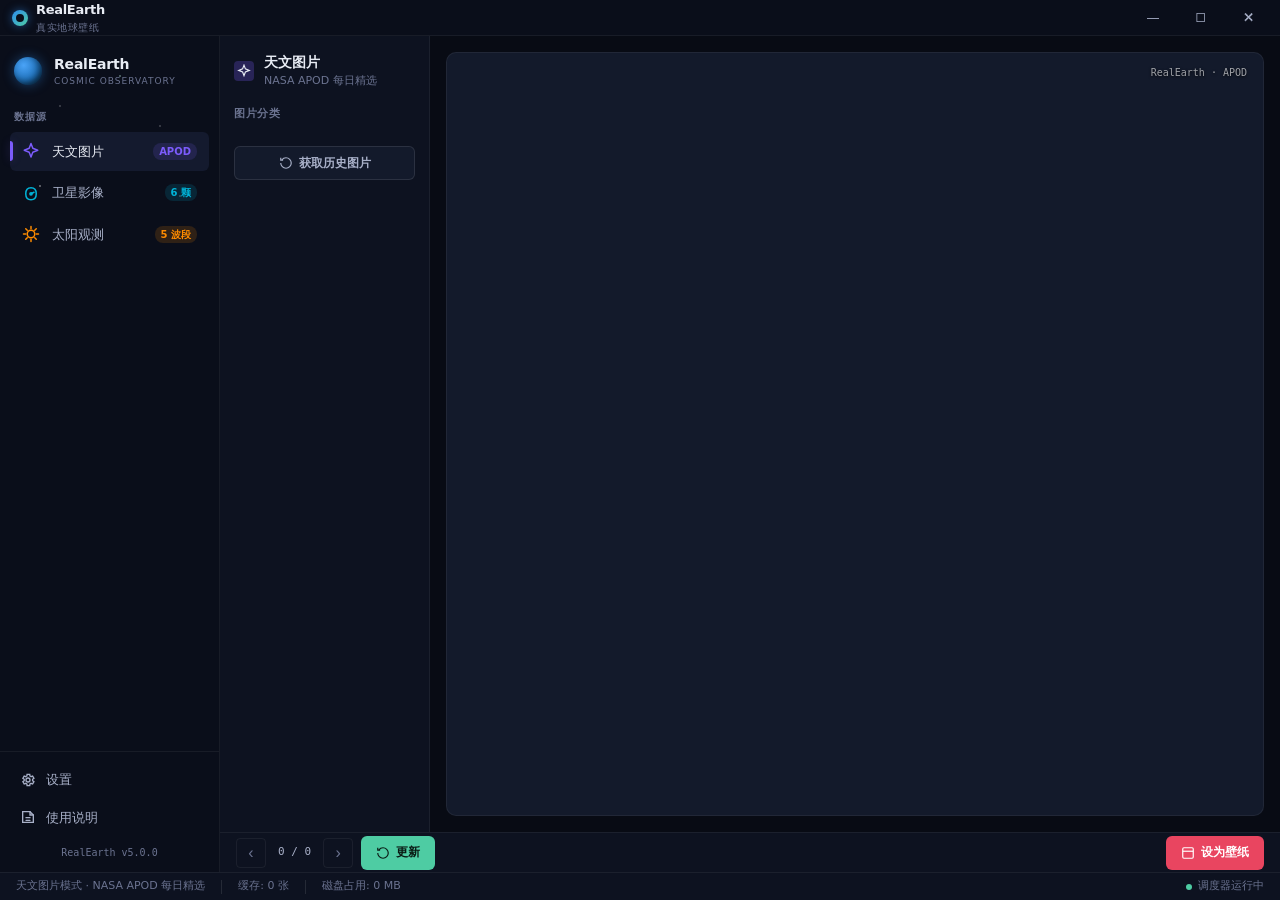
==== web/index.html @ 35a31f46 "feat: 界面层迁移到 pywebview + HTML/CSS, 实现 Cosmic Observatory 设计系统 v5.0 - backend.py: 业务逻辑与 UI 完全解耦, 所有方法" ====
<!DOCTYPE html>
<html lang="zh-CN">
<head>
  <meta charset="UTF-8" />
  <meta name="viewport" content="width=device-width, initial-scale=1.0" />
  <title>RealEarth · 真实地球壁纸</title>
  <link rel="stylesheet" href="styles.css" />
</head>
<body>
  <div class="window">
    <!-- ===================== 标题栏 ===================== -->
    <div class="titlebar" id="titlebar">
      <div class="brand">
        <div class="brand-icon"></div>
        <div class="brand-text">
          <div class="brand-name">RealEarth</div>
          <div class="brand-sub">真实地球壁纸</div>
        </div>
      </div>
      <div class="title-controls">
        <button class="win-btn" id="btn-min" title="最小化">&#8212;</button>
        <button class="win-btn" id="btn-max" title="最大化">&#9744;</button>
        <button class="win-btn win-close" id="btn-close" title="关闭">&#10005;</button>
      </div>
    </div>

    <!-- ===================== 主区域 ===================== -->
    <div class="main">
      <!-- 侧边栏 -->
      <aside class="sidebar">
        <div class="sidebar-stars"></div>
        <div class="sidebar-brand">
          <div class="sb-icon"></div>
          <div class="sb-text">
            <div class="sb-name">RealEarth</div>
            <div class="sb-sub">COSMIC OBSERVATORY</div>
          </div>
        </div>

        <div class="nav-section-title">数据源</div>
        <nav class="nav-list">
          <div class="nav-item active" data-source="apod" style="--nav-accent:#7C5CFC;--nav-glow:rgba(124,92,252,.25);--nav-accent-bg:rgba(124,92,252,.15)">
            <span class="nav-icon">
              <svg viewBox="0 0 24 24" fill="none" stroke="currentColor" stroke-width="2" stroke-linecap="round" stroke-linejoin="round"><path d="M12 2l2.4 6.4L21 11l-6.6 2.6L12 20l-2.4-6.4L3 11l6.6-2.6z"/></svg>
            </span>
            <span class="nav-label">天文图片</span>
            <span class="nav-badge">APOD</span>
          </div>
          <div class="nav-item" data-source="satellite" style="--nav-accent:#00B4D8;--nav-glow:rgba(0,180,216,.25);--nav-accent-bg:rgba(0,180,216,.15)">
            <span class="nav-icon">
              <svg viewBox="0 0 24 24" fill="none" stroke="currentColor" stroke-width="2" stroke-linecap="round" stroke-linejoin="round"><path d="M5 13c0 5 3 8 7 8s7-3 7-8-3-8-7-8-7 3-7 8z"/><path d="M12 13l4-2"/><circle cx="12" cy="13" r="1.5"/></svg>
            </span>
            <span class="nav-label">卫星影像</span>
            <span class="nav-badge">6 颗</span>
          </div>
          <div class="nav-item" data-source="sdo" style="--nav-accent:#FF8C00;--nav-glow:rgba(255,140,0,.25);--nav-accent-bg:rgba(255,140,0,.15)">
            <span class="nav-icon">
              <svg viewBox="0 0 24 24" fill="none" stroke="currentColor" stroke-width="2" stroke-linecap="round" stroke-linejoin="round"><circle cx="12" cy="12" r="5"/><path d="M12 2v3M12 19v3M2 12h3M19 12h3M5 5l2 2M17 17l2 2M19 5l-2 2M7 17l-2 2"/></svg>
            </span>
            <span class="nav-label">太阳观测</span>
            <span class="nav-badge">5 波段</span>
          </div>
        </nav>

        <div class="sidebar-bottom">
          <div class="side-btn" id="btn-settings">
            <svg viewBox="0 0 24 24" fill="none" stroke="currentColor" stroke-width="2" stroke-linecap="round"><circle cx="12" cy="12" r="3"/><path d="M19 12a7 7 0 00-.1-1l2-1.5-2-3.5-2.3 1a7 7 0 00-1.7-1l-.3-2.5h-4l-.3 2.5a7 7 0 00-1.7 1l-2.3-1-2 3.5 2 1.5a7 7 0 000 2l-2 1.5 2 3.5 2.3-1a7 7 0 001.7 1l.3 2.5h4l.3-2.5a7 7 0 001.7-1l2.3 1 2-3.5-2-1.5a7 7 0 00.1-1z"/></svg>
            <span>设置</span>
          </div>
          <div class="side-btn" id="btn-help">
            <svg viewBox="0 0 24 24" fill="none" stroke="currentColor" stroke-width="2" stroke-linecap="round"><path d="M4 4h11l5 5v11a0 0 0 010 0H4z"/><path d="M15 4v5h5"/><path d="M9 13h6M9 17h6"/></svg>
            <span>使用说明</span>
          </div>
          <div class="side-version">RealEarth v5.0.0</div>
        </div>
      </aside>

      <!-- 内容区 -->
      <main class="content">

        <!-- ========== APOD 面板 ========== -->
        <section class="panel active" data-source="apod">
          <div class="panel-main">
            <div class="control-panel">
              <div class="panel-header">
                <div class="ph-icon" style="background:var(--apod-glow)">
                  <svg viewBox="0 0 24 24" fill="none" stroke="currentColor" stroke-width="2"><path d="M12 2l2.4 6.4L21 11l-6.6 2.6L12 20l-2.4-6.4L3 11l6.6-2.6z"/></svg>
                </div>
                <div class="ph-text">
                  <div class="ph-title">天文图片</div>
                  <div class="ph-sub">NASA APOD 每日精选</div>
                </div>
              </div>

              <div class="control-group">
                <div class="cg-label">图片分类</div>
                <div class="cat-list" id="apod-cat-list"></div>
              </div>

              <button class="btn btn-secondary full" id="btn-fetch-history">
                <svg viewBox="0 0 24 24" fill="none" stroke="currentColor" stroke-width="2"><path d="M3 12a9 9 0 109-9 9 9 0 00-7 3.5"/><path d="M3 3v4h4"/></svg>
                获取历史图片
              </button>
            </div>

            <div class="preview-area">
              <div class="preview-container">
                <div class="preview-placeholder preview-apod" id="apod-placeholder"></div>
                <img class="preview-img" id="apod-img" alt="" />
                <div class="preview-overlay">
                  <div class="po-left">
                    <div class="po-title" id="apod-title"></div>
                    <div class="po-meta" id="apod-meta"></div>
                  </div>
                  <div class="po-res" id="apod-res"></div>
                </div>
                <div class="preview-watermark">RealEarth · APOD</div>
                <div class="preview-loading" id="apod-loading">
                  <div class="spinner"></div>
                  <div class="loading-text">加载中…</div>
                </div>
              </div>
            </div>
          </div>

          <div class="action-bar">
            <div class="pagination">
              <button class="page-btn" id="apod-prev">&#8249;</button>
              <span class="page-info" id="apod-page">0 / 0</span>
              <button class="page-btn" id="apod-next">&#8250;</button>
            </div>
            <button class="btn btn-success" id="apod-update">
              <svg viewBox="0 0 24 24" fill="none" stroke="currentColor" stroke-width="2"><path d="M3 12a9 9 0 109-9 9 9 0 00-7 3.5"/><path d="M3 3v4h4"/></svg>
              更新
            </button>
            <button class="btn btn-primary push-right" id="apod-set">
              <svg viewBox="0 0 24 24" fill="none" stroke="currentColor" stroke-width="2"><rect x="3" y="3" width="18" height="18" rx="2"/><path d="M3 9h18"/></svg>
              设为壁纸
            </button>
          </div>
        </section>

        <!-- ========== 卫星面板 ========== -->
        <section class="panel" data-source="satellite">
          <div class="panel-main">
            <div class="control-panel">
              <div class="panel-header">
                <div class="ph-icon" style="background:var(--sat-glow)">
                  <svg viewBox="0 0 24 24" fill="none" stroke="currentColor" stroke-width="2"><path d="M5 13c0 5 3 8 7 8s7-3 7-8-3-8-7-8-7 3-7 8z"/><path d="M12 13l4-2"/><circle cx="12" cy="13" r="1.5"/></svg>
                </div>
                <div class="ph-text">
                  <div class="ph-title">卫星影像</div>
                  <div class="ph-sub">地球静止卫星实时图</div>
                </div>
              </div>

              <div class="control-group">
                <div class="cg-label">选择卫星</div>
                <div class="dropdown" id="sat-dropdown">
                  <div class="dropdown-trigger" id="sat-trigger">
                    <span id="sat-trigger-label">Himawari-8</span>
                    <svg class="dd-arrow" viewBox="0 0 24 24" fill="none" stroke="currentColor" stroke-width="2"><path d="M6 9l6 6 6-6"/></svg>
                  </div>
                  <div class="dropdown-menu" id="sat-menu"></div>
                </div>
              </div>

              <div class="control-group">
                <div class="cg-label">颜色模式</div>
                <div class="segmented" id="sat-color-seg">
                  <div class="seg-item active" data-val="natural_color">自然色</div>
                  <div class="seg-item" data-val="enhanced_color">地球色</div>
                </div>
              </div>

              <div class="control-group">
                <div class="cg-label">分辨率</div>
                <div class="segmented" id="sat-size-seg">
                  <div class="seg-item" data-val="540">标准</div>
                  <div class="seg-item active" data-val="1080">高清</div>
                  <div class="seg-item" data-val="2200">超清</div>
                </div>
              </div>

              <div class="info-card" id="sat-info-card">
                <div class="info-row"><span>卫星</span><span id="sat-info-name">—</span></div>
                <div class="info-row"><span>机构</span><span id="sat-info-agency">—</span></div>
                <div class="info-row"><span>覆盖区域</span><span id="sat-info-region">—</span></div>
                <div class="info-row"><span>更新频率</span><span>约每 10 分钟</span></div>
                <div class="info-row"><span>颜色模式</span><span id="sat-info-color">自然色</span></div>
              </div>
            </div>

            <div class="preview-area">
              <div class="preview-container">
                <div class="preview-placeholder preview-sat" id="sat-placeholder"></div>
                <img class="preview-img" id="sat-img" alt="" />
                <div class="preview-overlay">
                  <div class="po-left">
                    <div class="po-title" id="sat-title"></div>
                    <div class="po-meta" id="sat-meta"></div>
                  </div>
                  <div class="po-res" id="sat-res"></div>
                </div>
                <div class="preview-watermark">RealEarth · SATELLITE</div>
                <div class="preview-loading" id="sat-loading">
                  <div class="spinner"></div>
                  <div class="loading-text">获取卫星影像…</div>
                </div>
              </div>
            </div>
          </div>

          <div class="action-bar">
            <button class="btn btn-accent" id="sat-fetch">
              <svg viewBox="0 0 24 24" fill="none" stroke="currentColor" stroke-width="2"><path d="M21 12a9 9 0 11-3-6.7"/><path d="M21 3v5h-5"/></svg>
              获取最新影像
            </button>
            <div class="countdown" id="sat-countdown">
              <span class="cd-dot" id="sat-dot"></span>
              <span class="cd-time" id="sat-cd-time"></span>
              <button class="btn btn-toggle" id="sat-auto">自动刷新: 关</button>
            </div>
            <button class="btn btn-primary push-right" id="sat-set">
              <svg viewBox="0 0 24 24" fill="none" stroke="currentColor" stroke-width="2"><rect x="3" y="3" width="18" height="18" rx="2"/><path d="M3 9h18"/></svg>
              设为壁纸
            </button>
          </div>
        </section>

        <!-- ========== SDO 面板 ========== -->
        <section class="panel" data-source="sdo">
          <div class="panel-main">
            <div class="control-panel">
              <div class="panel-header">
                <div class="ph-icon" style="background:var(--sdo-glow)">
                  <svg viewBox="0 0 24 24" fill="none" stroke="currentColor" stroke-width="2"><circle cx="12" cy="12" r="5"/><path d="M12 2v3M12 19v3M2 12h3M19 12h3"/></svg>
                </div>
                <div class="ph-text">
                  <div class="ph-title">太阳观测</div>
                  <div class="ph-sub">NASA SDO 太阳动力学天文台</div>
                </div>
              </div>

              <div class="control-group">
                <div class="cg-label">观测波段</div>
                <div class="band-list" id="sdo-band-list"></div>
              </div>

              <div class="info-card">
                <div class="info-row"><span>数据源</span><span>NASA SDO</span></div>
                <div class="info-row"><span>更新频率</span><span>15 - 60 分钟</span></div>
                <div class="info-row"><span>自动刷新</span><span>每 60 分钟</span></div>
              </div>
            </div>

            <div class="preview-area">
              <div class="preview-container">
                <div class="preview-placeholder preview-sdo" id="sdo-placeholder"></div>
                <img class="preview-img" id="sdo-img" alt="" />
                <div class="preview-overlay">
                  <div class="po-left">
                    <div class="po-title" id="sdo-title"></div>
                    <div class="po-meta" id="sdo-meta"></div>
                  </div>
                  <div class="po-res" id="sdo-res"></div>
                </div>
                <div class="preview-watermark">RealEarth · SDO</div>
                <div class="preview-loading" id="sdo-loading">
                  <div class="spinner"></div>
                  <div class="loading-text">获取太阳图像…</div>
                </div>
              </div>
            </div>
          </div>

          <div class="action-bar">
            <button class="btn btn-accent" id="sdo-fetch">
              <svg viewBox="0 0 24 24" fill="none" stroke="currentColor" stroke-width="2"><path d="M21 12a9 9 0 11-3-6.7"/><path d="M21 3v5h-5"/></svg>
              获取最新太阳图
            </button>
            <div class="countdown" id="sdo-countdown">
              <span class="cd-dot" id="sdo-dot"></span>
              <span class="cd-time" id="sdo-cd-time"></span>
              <button class="btn btn-toggle" id="sdo-auto">自动刷新: 关</button>
            </div>
            <button class="btn btn-primary push-right" id="sdo-set">
              <svg viewBox="0 0 24 24" fill="none" stroke="currentColor" stroke-width="2"><rect x="3" y="3" width="18" height="18" rx="2"/><path d="M3 9h18"/></svg>
              设为壁纸
            </button>
          </div>
        </section>
      </main>
    </div>

    <!-- ===================== 状态栏 ===================== -->
    <div class="status-bar">
      <span class="st-mode" id="st-mode">天文图片模式 · NASA APOD 每日精选</span>
      <span class="st-divider"></span>
      <span class="st-cache" id="st-cache">缓存: 0 张</span>
      <span class="st-divider"></span>
      <span class="st-disk" id="st-disk">磁盘占用: 0 MB</span>
      <span class="st-right">
        <span class="st-scheduler"><span class="st-dot" id="st-dot"></span>调度器运行中</span>
      </span>
    </div>
  </div>

  <!-- ===================== 设置模态框 ===================== -->
  <div class="modal-overlay" id="settings-modal">
    <div class="modal">
      <div class="modal-header">
        <div class="modal-title"><span class="modal-ico">&#9881;</span> 设置</div>
        <button class="modal-close" data-close>&#10005;</button>
      </div>
      <div class="modal-body">
        <div class="form-row">
          <label>NASA API Key</label>
          <input type="text" class="text-input" id="set-apikey" />
          <div class="form-hint">默认使用 DEMO_KEY（每小时限流 30 次），建议申请免费 Key</div>
        </div>
        <div class="form-row">
          <label>壁纸样式</label>
          <div class="segmented" id="set-style-seg">
            <div class="seg-item" data-val="center">居中</div>
            <div class="seg-item" data-val="tile">平铺</div>
            <div class="seg-item" data-val="stretch">拉伸</div>
            <div class="seg-item" data-val="fit">适应</div>
            <div class="seg-item" data-val="fill">填充</div>
          </div>
        </div>
        <div class="form-row toggle-row">
          <label>自动更新壁纸</label>
          <div class="switch" id="set-auto-update" data-on="true"><span class="switch-knob"></span></div>
        </div>
        <div class="form-row toggle-row">
          <label>优先下载高清图片 (NASA APOD)</label>
          <div class="switch" id="set-hd" data-on="true"><span class="switch-knob"></span></div>
        </div>
        <div class="form-row toggle-row">
          <label>开机自启动</label>
          <div class="switch" id="set-auto-start" data-on="false"><span class="switch-knob"></span></div>
        </div>
      </div>
      <div class="modal-footer">
        <button class="btn btn-primary" id="set-save">保存</button>
      </div>
    </div>
  </div>

  <!-- ===================== 使用说明模态框 ===================== -->
  <div class="modal-overlay" id="help-modal">
    <div class="modal help-modal">
      <div class="modal-header">
        <div class="modal-title"><span class="modal-ico">&#128214;</span> 使用说明</div>
        <button class="modal-close" data-close>&#10005;</button>
      </div>
      <div class="modal-body">
        <div class="help-section" style="--hc:#9D7FFF">
          <div class="help-title">🔭 天文图片 — NASA APOD</div>
          <div class="help-text">• 首次启动自动获取近 10 天图片<br>• 左侧选择分类浏览：星云、星系、行星等<br>• 点击图片设为壁纸，支持导航浏览<br>• 每天在设定时间自动更新</div>
        </div>
        <div class="help-section" style="--hc:#33C9E8">
          <div class="help-title">🛰 卫星影像 — 多卫星实时影像</div>
          <div class="help-text">• 支持 6 颗地球静止卫星（Himawari-8 / GOES / GK2A / Meteosat）<br>• 颜色模式：自然色 / 地球色<br>• 分辨率：标准 / 高清 / 超清<br>• 开启自动刷新，每 10 分钟自动更新</div>
        </div>
        <div class="help-section" style="--hc:#FFAA33">
          <div class="help-title">☀ 太阳观测 — NASA SDO</div>
          <div class="help-text">• 多个观测波段（304 Å 色球层 / 171 Å 日冕 / 连续光球 / 磁场线）<br>• 数据来源：NASA 太阳动力学天文台<br>• 约每 15-60 分钟更新一张</div>
        </div>
      </div>
      <div class="modal-footer">
        <button class="btn btn-secondary" data-close>知道了</button>
      </div>
    </div>
  </div>

  <!-- ===================== 关闭对话框 ===================== -->
  <div class="modal-overlay" id="close-modal">
    <div class="modal close-modal">
      <div class="close-icon">🌍</div>
      <div class="close-title">RealEarth</div>
      <div class="close-sub">请选择关闭方式</div>
      <div class="close-btns">
        <button class="btn btn-secondary full" id="close-min">— 最小化到任务栏 —</button>
        <button class="btn btn-primary full" id="close-quit">✕ 退出程序</button>
      </div>
      <div class="close-hint">最小化后后台将持续更新 | 从任务栏点击恢复窗口</div>
    </div>
  </div>

  <script src="app.js"></script>
</body>
</html>
---- web/styles.css ----
/* ============================================================
   RealEarth — "Cosmic Observatory" v5.0
   设计令牌 / 布局 / 组件 / 动效  (1:1 还原设计规范)
   ============================================================ */

:root {
  /* Base Surfaces */
  --bg-app: #080B14;
  --bg-surface: #0D1220;
  --bg-card: #131A2B;
  --bg-card-hover: #1A2238;
  --bg-elevated: #1E2740;
  --bg-input: #0F1626;

  /* Sidebar */
  --bg-sidebar: #0A0E1A;
  --bg-sidebar-hover: #141A2E;

  /* Text */
  --text-primary: #E8ECF4;
  --text-secondary: #A8B0C8;
  --text-tertiary: #6B7390;
  --text-disabled: #3D4459;

  /* Borders */
  --border-subtle: rgba(255,255,255,0.06);
  --border-default: rgba(255,255,255,0.10);
  --border-strong: rgba(255,255,255,0.16);

  /* Data Source Accents */
  --apod-primary: #7C5CFC;  --apod-light: #9D7FFF;  --apod-glow: rgba(124,92,252,0.25);
  --sat-primary: #00B4D8;   --sat-light: #33C9E8;   --sat-glow: rgba(0,180,216,0.25);
  --fy4-primary: #E8453C;   --fy4-light: #FF6B60;   --fy4-glow: rgba(232,69,60,0.25);
  --sdo-primary: #FF8C00;   --sdo-light: #FFAA33;   --sdo-glow: rgba(255,140,0,0.25);

  /* Semantic */
  --success: #4ECCA3;  --success-bg: rgba(78,204,163,0.12);
  --warning: #F9D423;  --error: #EF4444;  --info: #3B82F6;

  /* CTA */
  --cta: #E94560;  --cta-hover: #FF6B81;

  /* Typography */
  --font-sans: "Segoe UI Variable", "Segoe UI", "Microsoft YaHei UI", "Microsoft YaHei", system-ui, sans-serif;
  --font-mono: "Cascadia Code", "JetBrains Mono", "Consolas", monospace;

  /* Sizing */
  --sidebar-w: 220px;  --control-w: 210px;
  --titlebar-h: 36px;  --statusbar-h: 28px;

  /* Radius */
  --r-sm: 4px;  --r-md: 6px;  --r-lg: 10px;  --r-xl: 14px;

  /* Transitions */
  --t-fast: 120ms cubic-bezier(0.4, 0, 0.2, 1);
  --t-normal: 240ms cubic-bezier(0.4, 0, 0.2, 1);
  --t-slow: 400ms cubic-bezier(0.16, 1, 0.3, 1);

  /* 动态强调色 (JS 注入) */
  --seg-accent: var(--apod-primary);
  --seg-glow: var(--apod-glow);
}

* { margin: 0; padding: 0; box-sizing: border-box; }

html, body {
  height: 100%;
  overflow: hidden;
  background: var(--bg-app);
  color: var(--text-primary);
  font-family: var(--font-sans);
  font-size: 13px;
  line-height: 1.5;
  font-weight: 500;
  -webkit-font-smoothing: antialiased;
  user-select: none;
}

svg { display: block; }

/* ===================== 窗口 ===================== */
.window {
  display: flex;
  flex-direction: column;
  height: 100vh;
}

/* ===================== 标题栏 ===================== */
.titlebar {
  height: var(--titlebar-h);
  flex: 0 0 var(--titlebar-h);
  background: var(--bg-sidebar);
  display: flex;
  align-items: center;
  justify-content: space-between;
  padding: 0 8px 0 12px;
  border-bottom: 1px solid var(--border-subtle);
  -webkit-app-region: drag;
}
.brand { display: flex; align-items: center; gap: 8px; }
.brand-icon {
  width: 16px; height: 16px; border-radius: 50%;
  background: linear-gradient(135deg, #2D8CF0, #4ECCA3);
  box-shadow: 0 0 8px rgba(45,140,240,0.5);
  position: relative;
}
.brand-icon::after {
  content: ""; position: absolute; inset: 4px;
  border-radius: 50%; background: var(--bg-sidebar);
}
.brand-name {
  font-size: 13px; font-weight: 700; letter-spacing: -0.3px;
  color: var(--text-primary);
}
.brand-sub {
  font-size: 10px; color: var(--text-tertiary); font-weight: 400;
  letter-spacing: 0.5px;
}
.title-controls {
  display: flex; gap: 2px;
  -webkit-app-region: no-drag;
}
.win-btn {
  width: 46px; height: 28px;
  background: transparent; border: none; cursor: pointer;
  color: var(--text-secondary); font-size: 12px;
  border-radius: var(--r-sm);
  transition: background var(--t-fast), color var(--t-fast);
  display: flex; align-items: center; justify-content: center;
}
.win-btn:hover { background: rgba(255,255,255,0.06); color: var(--text-primary); }
.win-close:hover { background: #E8453C; color: #fff; }

/* ===================== 主区域 ===================== */
.main { display: flex; flex: 1; min-height: 0; }

/* ===================== 侧边栏 ===================== */
.sidebar {
  width: var(--sidebar-w);
  flex: 0 0 var(--sidebar-w);
  background: var(--bg-sidebar);
  border-right: 1px solid var(--border-subtle);
  display: flex;
  flex-direction: column;
  position: relative;
  overflow: hidden;
}
.sidebar-stars {
  position: absolute; top: 0; left: 0; right: 0; height: 180px;
  pointer-events: none; opacity: 0.6;
  background:
    radial-gradient(1px 1px at 20px 30px, #fff, transparent),
    radial-gradient(1px 1px at 60px 70px, #fff, transparent),
    radial-gradient(1.5px 1.5px at 120px 40px, #cfe, transparent),
    radial-gradient(1px 1px at 160px 90px, #fff, transparent),
    radial-gradient(1px 1px at 90px 130px, #adf, transparent),
    radial-gradient(1.5px 1.5px at 40px 150px, #fff, transparent),
    radial-gradient(1px 1px at 180px 160px, #fff, transparent);
}
.sidebar-brand {
  display: flex; align-items: center; gap: 12px;
  padding: 18px 14px 14px;
  position: relative; z-index: 1;
}
.sb-icon {
  width: 28px; height: 28px; border-radius: 50%;
  background: radial-gradient(circle at 35% 30%, #4aa3f7, #1d6fb8 60%, #0a2e4a);
  box-shadow: inset -3px -3px 6px rgba(0,0,0,0.5), 0 0 12px rgba(45,140,240,0.4);
}
.sb-name { font-size: 14px; font-weight: 700; letter-spacing: -0.2px; }
.sb-sub { font-size: 9px; color: var(--text-tertiary); letter-spacing: 1px; font-weight: 400; }

.nav-section-title {
  font-size: 10px; font-weight: 600; text-transform: uppercase;
  letter-spacing: 1px; color: var(--text-tertiary);
  padding: 6px 14px 8px;
}
.nav-list { display: flex; flex-direction: column; gap: 2px; padding: 0 10px; }
.nav-item {
  display: flex; align-items: center; gap: 12px;
  padding: 10px 12px; border-radius: var(--r-md);
  color: var(--text-secondary); cursor: pointer;
  position: relative;
  transition: background var(--t-fast), color var(--t-fast);
}
.nav-item:hover { background: var(--bg-sidebar-hover); color: var(--text-primary); }
.nav-item.active { background: var(--bg-sidebar-hover); color: var(--text-primary); }
.nav-item.active::before {
  content: ""; position: absolute; left: 0; top: 50%; transform: translateY(-50%);
  width: 3px; height: 20px; border-radius: 0 3px 3px 0;
  background: var(--nav-accent, var(--apod-primary));
  box-shadow: 0 0 8px var(--nav-glow, var(--apod-glow));
}
.nav-icon {
  width: 18px; height: 18px; flex: 0 0 18px; color: var(--nav-accent, var(--apod-primary));
}
.nav-icon svg { width: 18px; height: 18px; }
.nav-label { flex: 1; font-size: 13px; font-weight: 500; }
.nav-badge {
  font-size: 10px; font-weight: 600; padding: 1px 6px; border-radius: 8px;
  background: var(--nav-accent-bg); color: var(--nav-accent);
}

.sidebar-bottom {
  margin-top: auto; padding: 10px;
  border-top: 1px solid var(--border-subtle);
  display: flex; flex-direction: column; gap: 2px;
}
.side-btn {
  display: flex; align-items: center; gap: 10px;
  padding: 8px 10px; border-radius: var(--r-md);
  color: var(--text-secondary); cursor: pointer; font-size: 13px;
  transition: background var(--t-fast), color var(--t-fast);
}
.side-btn svg { width: 16px; height: 16px; }
.side-btn:hover { background: var(--bg-sidebar-hover); color: var(--text-primary); }
.side-version {
  font-size: 10px; color: var(--text-tertiary); text-align: center;
  padding: 8px 0 2px; font-family: var(--font-mono);
}

/* ===================== 内容区 ===================== */
.content { flex: 1; min-width: 0; position: relative; }
.panel { display: none; position: absolute; inset: 0; flex-direction: column; }
.panel.active { display: flex; }
.panel-main { display: flex; flex: 1; min-height: 0; }

/* 控制面板 */
.control-panel {
  width: var(--control-w); flex: 0 0 var(--control-w);
  background: var(--bg-surface);
  border-right: 1px solid var(--border-subtle);
  padding: 16px 14px; overflow-y: auto;
  display: flex; flex-direction: column; gap: 16px;
}
.control-panel::-webkit-scrollbar { width: 4px; }
.control-panel::-webkit-scrollbar-thumb { background: var(--border-default); border-radius: 3px; }
.control-panel::-webkit-scrollbar-thumb:hover { background: var(--border-strong); }

.panel-header { display: flex; align-items: center; gap: 10px; }
.ph-icon {
  width: 20px; height: 20px; border-radius: var(--r-sm);
  display: flex; align-items: center; justify-content: center;
  color: var(--text-primary);
}
.ph-icon svg { width: 14px; height: 14px; }
.ph-title { font-size: 14px; font-weight: 700; }
.ph-sub { font-size: 11px; color: var(--text-tertiary); }

.control-group { display: flex; flex-direction: column; gap: 8px; }
.cg-label {
  font-size: 11px; font-weight: 600; text-transform: uppercase;
  letter-spacing: 0.5px; color: var(--text-tertiary);
}

/* 信息卡片 */
.info-card {
  background: var(--bg-card); border: 1px solid var(--border-subtle);
  border-radius: var(--r-md); padding: 12px;
  font-size: 11px; line-height: 1.6; color: var(--text-tertiary);
}
.info-row { display: flex; justify-content: space-between; }
.info-row span:first-child { color: var(--text-tertiary); }
.info-row span:last-child { color: var(--text-secondary); font-weight: 500; }

/* 分类列表 */
.cat-list { display: flex; flex-direction: column; gap: 2px; max-height: 320px; overflow-y: auto; }
.cat-list::-webkit-scrollbar { width: 4px; }
.cat-list::-webkit-scrollbar-thumb { background: var(--border-default); border-radius: 3px; }
.cat-item {
  display: flex; align-items: center; justify-content: space-between;
  padding: 7px 10px; border-radius: var(--r-sm);
  font-size: 12px; color: var(--text-secondary); cursor: pointer;
  transition: background var(--t-fast), color var(--t-fast);
}
.cat-item:hover { background: var(--bg-card); color: var(--text-primary); }
.cat-item.active { background: var(--apod-glow); color: var(--apod-light); }
.cat-item.active .cat-count { color: var(--apod-primary); }
.cat-count { font-family: var(--font-mono); font-size: 11px; color: var(--text-tertiary); }

/* 波段列表 */
.band-list { display: flex; flex-direction: column; gap: 2px; max-height: 360px; overflow-y: auto; }
.band-list::-webkit-scrollbar { width: 4px; }
.band-list::-webkit-scrollbar-thumb { background: var(--border-default); border-radius: 3px; }
.band-item {
  display: flex; align-items: center; gap: 8px;
  padding: 6px 8px; border-radius: var(--r-sm);
  font-size: 11px; color: var(--text-secondary); cursor: pointer;
  transition: background var(--t-fast), color var(--t-fast);
}
.band-item:hover { background: var(--bg-card); color: var(--text-primary); }
.band-item.active { background: var(--sdo-glow); color: var(--sdo-light); }
.band-wavelength {
  font-family: var(--font-mono); font-size: 10px;
  padding: 1px 5px; border-radius: 3px;
  background: rgba(255,140,0,0.12); color: var(--sdo-light);
}

/* ===================== 预览区 ===================== */
.preview-area { flex: 1; min-width: 0; padding: 16px; display: flex; }
.preview-container {
  flex: 1; min-height: 0; position: relative; overflow: hidden;
  background: var(--bg-card);
  border: 1px solid var(--border-subtle);
  border-radius: var(--r-lg);
  display: flex; align-items: center; justify-content: center;
}
.preview-img {
  max-width: 100%; max-height: 100%; object-fit: contain;
  display: none; border-radius: var(--r-lg);
}
.preview-img.show { display: block; }

/* 占位渐变 */
.preview-placeholder { position: absolute; inset: 0; display: none; }
.preview-placeholder.show { display: block; }
.preview-apod {
  background:
    radial-gradient(circle at 70% 30%, rgba(124,92,252,0.35), transparent 40%),
    radial-gradient(circle at 30% 70%, rgba(157,127,255,0.2), transparent 45%),
    radial-gradient(1px 1px at 20% 30%, #fff, transparent),
    radial-gradient(1.5px 1.5px at 50% 20%, #fff, transparent),
    radial-gradient(1px 1px at 80% 60%, #cde, transparent),
    radial-gradient(1px 1px at 65% 80%, #fff, transparent),
    #1a1030;
}
.preview-sat {
  background:
    radial-gradient(circle at 50% 50%, rgba(0,180,216,0.25), transparent 38%),
    radial-gradient(circle at 50% 50%, #0a3a5c 0 70px, transparent 71px),
    radial-gradient(1px 1px at 25% 35%, #fff, transparent),
    radial-gradient(1px 1px at 75% 65%, #fff, transparent),
    #06121f;
}
.preview-sdo {
  background:
    radial-gradient(circle at 50% 50%, #FFD27F 0 50px, #FF8C00 51px 90px, #E8453C 91px 120px, transparent 121px),
    radial-gradient(1px 1px at 30% 40%, #fff, transparent),
    #1a0d02;
}

/* 预览覆盖层 */
.preview-overlay {
  position: absolute; bottom: 0; left: 0; right: 0;
  padding: 12px 16px;
  background: linear-gradient(transparent, rgba(0,0,0,0.7));
  display: none; justify-content: space-between; align-items: flex-end;
  border-bottom-left-radius: var(--r-lg); border-bottom-right-radius: var(--r-lg);
}
.preview-overlay.show { display: flex; }
.po-title { font-size: 13px; font-weight: 600; color: #fff; text-shadow: 0 1px 3px rgba(0,0,0,0.8); }
.po-meta { font-size: 11px; color: rgba(255,255,255,0.7); text-shadow: 0 1px 3px rgba(0,0,0,0.8); }
.po-res {
  font-family: var(--font-mono); font-size: 10px;
  background: rgba(0,0,0,0.5); border: 1px solid rgba(255,255,255,0.15);
  border-radius: 3px; padding: 2px 6px; color: rgba(255,255,255,0.85);
}
.preview-watermark {
  position: absolute; top: 12px; right: 16px;
  font-size: 10px; font-family: var(--font-mono);
  color: rgba(255,255,255,0.6); text-shadow: 0 1px 3px rgba(0,0,0,0.8);
  pointer-events: none;
}

/* Loading */
.preview-loading {
  position: absolute; inset: 0; background: rgba(8,11,20,0.8);
  z-index: 3; display: none; flex-direction: column; gap: 12px;
  align-items: center; justify-content: center;
}
.preview-loading.show { display: flex; }
.spinner {
  width: 32px; height: 32px; border-radius: 50%;
  border: 2px solid var(--border-default);
  border-top-color: var(--seg-accent);
  animation: spin 0.8s linear infinite;
}
.loading-text { font-size: 12px; color: var(--text-secondary); }

/* ===================== 操作栏 ===================== */
.action-bar {
  height: 40px; flex: 0 0 40px;
  display: flex; align-items: center; gap: 8px;
  padding: 0 16px;
  border-top: 1px solid var(--border-subtle);
  background: var(--bg-surface);
}
.push-right { margin-left: auto; }

.pagination { display: flex; align-items: center; gap: 4px; }
.page-btn {
  width: 30px; height: 30px; border-radius: var(--r-sm);
  background: transparent; border: 1px solid var(--border-subtle);
  color: var(--text-tertiary); cursor: pointer; font-size: 16px;
  transition: background var(--t-fast), color var(--t-fast);
}
.page-btn:hover { background: var(--bg-card); color: var(--text-primary); }
.page-info { font-size: 11px; font-family: var(--font-mono); color: var(--text-secondary); padding: 0 8px; }

.countdown { display: flex; align-items: center; gap: 6px; font-size: 11px; color: var(--text-tertiary); margin-left: auto; }
.cd-dot { width: 6px; height: 6px; border-radius: 50%; background: var(--text-disabled); }
.cd-dot.on { background: var(--success); animation: pulse 2s ease-in-out infinite; }
.cd-time { font-family: var(--font-mono); color: var(--text-secondary); }

/* ===================== 按钮 ===================== */
.btn {
  height: 34px; border-radius: var(--r-md); font-size: 12px; font-weight: 600;
  gap: 6px; display: inline-flex; align-items: center; justify-content: center;
  padding: 0 14px; cursor: pointer; border: 1px solid transparent;
  transition: all var(--t-fast); font-family: var(--font-sans);
}
.btn svg { width: 14px; height: 14px; }
.btn.full { width: 100%; }
.btn:hover { transform: translateY(-1px); }

.btn-primary { background: var(--cta); color: #fff; }
.btn-primary:hover { background: var(--cta-hover); box-shadow: 0 4px 12px rgba(233,69,96,0.3); }

.btn-accent { background: var(--seg-accent); color: #fff; }
.btn-accent:hover { filter: brightness(1.15); box-shadow: 0 4px 12px var(--seg-glow); }

.btn-secondary { background: var(--bg-card); border-color: var(--border-default); color: var(--text-secondary); }
.btn-secondary:hover { background: var(--bg-card-hover); border-color: var(--border-strong); color: var(--text-primary); }

.btn-success { background: var(--success); color: #0a1a14; }
.btn-success:hover { filter: brightness(1.1); }

.btn-ghost { background: transparent; color: var(--text-tertiary); }
.btn-ghost:hover { background: var(--bg-card); color: var(--text-primary); }

.btn-toggle {
  background: var(--success-bg); border-color: rgba(78,204,163,0.3);
  color: var(--success); height: 28px; padding: 0 10px; font-size: 11px;
}
.btn-toggle.off { background: var(--bg-card); border-color: var(--border-default); color: var(--text-tertiary); }

/* ===================== 分段控件 ===================== */
.segmented {
  display: flex; background: var(--bg-input);
  border-radius: var(--r-md); padding: 3px; gap: 2px;
}
.seg-item {
  flex: 1; padding: 6px 4px; font-size: 11px; font-weight: 500;
  text-align: center; border-radius: var(--r-sm);
  color: var(--text-tertiary); cursor: pointer;
  transition: background var(--t-fast), color var(--t-fast);
}
.seg-item:hover { color: var(--text-secondary); }
.seg-item.active {
  background: var(--seg-accent); color: #fff;
  box-shadow: 0 1px 3px var(--seg-glow);
}

/* ===================== 下拉 ===================== */
.dropdown { position: relative; }
.dropdown-trigger {
  width: 100%; padding: 8px 10px; cursor: pointer;
  background: var(--bg-input); border: 1px solid var(--border-default);
  border-radius: var(--r-md); color: var(--text-primary);
  display: flex; align-items: center; justify-content: space-between; font-size: 12px;
  transition: border-color var(--t-fast);
}
.dropdown.open .dropdown-trigger { border-color: var(--seg-accent); }
.dd-arrow { width: 12px; height: 12px; transition: transform var(--t-fast); }
.dropdown.open .dd-arrow { transform: rotate(180deg); }
.dropdown-menu {
  position: absolute; top: calc(100% + 4px); left: 0; right: 0;
  background: var(--bg-elevated); border: 1px solid var(--border-default);
  border-radius: var(--r-md); padding: 4px; z-index: 100;
  box-shadow: 0 8px 24px rgba(0,0,0,0.4);
  display: none;
}
.dropdown.open .dropdown-menu { display: block; }
.dropdown-option {
  display: flex; align-items: center; gap: 8px;
  padding: 8px 10px; border-radius: var(--r-sm); font-size: 12px;
  color: var(--text-secondary); cursor: pointer;
  transition: background var(--t-fast), color var(--t-fast);
}
.dropdown-option:hover { background: var(--bg-card); color: var(--text-primary); }
.dropdown-option.active { color: var(--seg-accent); font-weight: 600; }
.dd-dot { width: 6px; height: 6px; border-radius: 50%; }

/* ===================== 开关 ===================== */
.switch {
  width: 36px; height: 20px; border-radius: 10px;
  background: var(--bg-input); border: 1px solid var(--border-default);
  position: relative; cursor: pointer; transition: background var(--t-fast), border-color var(--t-fast);
  flex: 0 0 36px;
}
.switch[data-on="true"] { background: var(--success); border-color: transparent; }
.switch-knob {
  position: absolute; top: 2px; left: 2px;
  width: 14px; height: 14px; border-radius: 50%; background: #fff;
  transition: transform var(--t-fast);
}
.switch[data-on="true"] .switch-knob { transform: translateX(16px); }

/* ===================== 文本输入 ===================== */
.text-input {
  width: 100%; padding: 8px 10px;
  background: var(--bg-input); border: 1px solid var(--border-default);
  border-radius: var(--r-md); color: var(--text-primary);
  font-family: var(--font-mono); font-size: 12px; user-select: text;
  transition: border-color var(--t-fast);
}
.text-input:focus { outline: none; border-color: var(--apod-primary); }

/* ===================== 状态栏 ===================== */
.status-bar {
  height: var(--statusbar-h); flex: 0 0 var(--statusbar-h);
  background: var(--bg-surface); border-top: 1px solid var(--border-subtle);
  display: flex; align-items: center; gap: 16px; padding: 0 16px;
  font-size: 11px; color: var(--text-tertiary);
}
.st-divider { width: 1px; height: 14px; background: var(--border-default); }
.st-right { margin-left: auto; }
.st-scheduler { display: flex; align-items: center; gap: 6px; }
.st-dot { width: 6px; height: 6px; border-radius: 50%; background: var(--success); animation: pulse 2s ease-in-out infinite; }

/* ===================== 模态框 ===================== */
.modal-overlay {
  position: fixed; inset: 0; z-index: 1000;
  background: rgba(5,8,16,0.6);
  backdrop-filter: blur(4px); -webkit-backdrop-filter: blur(4px);
  display: none; align-items: center; justify-content: center;
}
.modal-overlay.show { display: flex; animation: fadeIn var(--t-normal); }
.modal {
  background: var(--bg-surface); border: 1px solid var(--border-default);
  border-radius: var(--r-xl); box-shadow: 0 24px 64px rgba(0,0,0,0.5);
  width: 440px; max-height: 80vh; overflow: hidden;
  display: flex; flex-direction: column;
  animation: slideUp var(--t-normal);
}
.help-modal { width: 540px; }
.close-modal { width: 380px; align-items: center; padding: 24px 20px 20px; text-align: center; }

.modal-header {
  padding: 18px 20px 12px; border-bottom: 1px solid var(--border-subtle);
  display: flex; align-items: center; justify-content: space-between;
}
.modal-title { font-size: 15px; font-weight: 700; display: flex; align-items: center; gap: 8px; }
.modal-ico { font-size: 16px; color: var(--apod-light); }
.modal-close {
  width: 28px; height: 28px; border-radius: var(--r-sm); border: none;
  background: transparent; color: var(--text-secondary); cursor: pointer; font-size: 14px;
  transition: background var(--t-fast);
}
.modal-close:hover { background: var(--bg-card); }
.modal-body { padding: 16px 20px; overflow-y: auto; display: flex; flex-direction: column; gap: 16px; }
.modal-footer { padding: 12px 20px 18px; border-top: 1px solid var(--border-subtle); display: flex; justify-content: flex-end; gap: 8px; }

.form-row { display: flex; flex-direction: column; gap: 6px; }
.form-row label { font-size: 12px; color: var(--text-secondary); font-weight: 500; }
.form-hint { font-size: 11px; color: var(--text-tertiary); }
.toggle-row { flex-direction: row; align-items: center; justify-content: space-between; }
.toggle-row label { flex: 1; }

.help-section {
  background: var(--bg-card); border: 1px solid var(--border-subtle);
  border-radius: var(--r-lg); padding: 12px;
}
.help-title { font-size: 13px; font-weight: 600; color: var(--hc); margin-bottom: 6px; }
.help-text { font-size: 11px; color: var(--text-secondary); line-height: 1.7; }

.close-icon {
  width: 48px; height: 48px; border-radius: 50%;
  background: var(--bg-card); color: var(--text-secondary);
  display: flex; align-items: center; justify-content: center; font-size: 22px;
}
.close-title { font-size: 15px; font-weight: 700; margin-top: 12px; }
.close-sub { font-size: 13px; color: var(--text-tertiary); margin-top: 2px; }
.close-btns { width: 100%; display: flex; flex-direction: column; gap: 8px; padding: 16px 0 4px; }
.close-btns .btn { border: 1px solid rgba(0,180,216,0.3); color: var(--sat-light); }
.close-btns .btn.btn-primary { border-color: var(--cta); color: #fff; }
.close-hint { font-size: 11px; color: var(--text-tertiary); }

/* ===================== 动效 ===================== */
@keyframes spin { to { transform: rotate(360deg); } }
@keyframes pulse {
  0%, 100% { opacity: 1; box-shadow: 0 0 0 0 rgba(78,204,163,0.4); }
  50% { opacity: 0.6; box-shadow: 0 0 8px 2px rgba(78,204,163,0.6); }
}
@keyframes fadeIn { from { opacity: 0; } to { opacity: 1; } }
@keyframes slideUp { from { opacity: 0; transform: translateY(20px); } to { opacity: 1; transform: translateY(0); } }
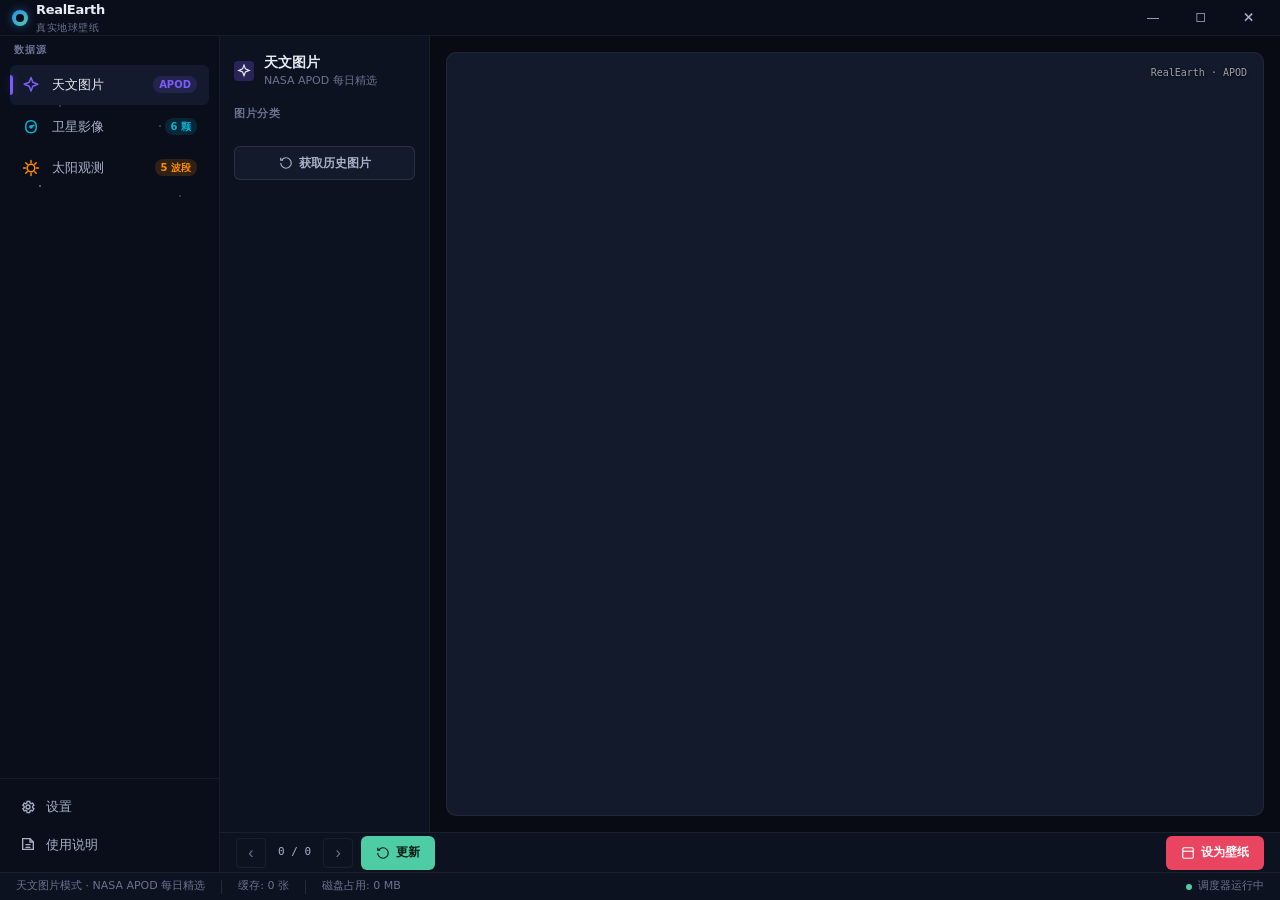
==== commit 328e05ad: "fix: 关闭弹窗响应、删除品牌/version、修复影像获取卡住 - 关闭对话框: 最小化/退出按钮先关闭弹窗再调用桥接; quit_app 使用 os._exit 确保进程退出 - UI: 删除标" ====
--- a/web/index.html
+++ b/web/index.html
@@ -29,13 +29,6 @@
       <!-- 侧边栏 -->
       <aside class="sidebar">
         <div class="sidebar-stars"></div>
-        <div class="sidebar-brand">
-          <div class="sb-icon"></div>
-          <div class="sb-text">
-            <div class="sb-name">RealEarth</div>
-            <div class="sb-sub">COSMIC OBSERVATORY</div>
-          </div>
-        </div>
 
         <div class="nav-section-title">数据源</div>
         <nav class="nav-list">
@@ -71,7 +64,6 @@
             <svg viewBox="0 0 24 24" fill="none" stroke="currentColor" stroke-width="2" stroke-linecap="round"><path d="M4 4h11l5 5v11a0 0 0 010 0H4z"/><path d="M15 4v5h5"/><path d="M9 13h6M9 17h6"/></svg>
             <span>使用说明</span>
           </div>
-          <div class="side-version">RealEarth v5.0.0</div>
         </div>
       </aside>
 
--- a/web/styles.css
+++ b/web/styles.css
@@ -98,6 +98,8 @@
   -webkit-app-region: drag;
 }
 .brand { display: flex; align-items: center; gap: 8px; }
+.titlebar-spacer { display: none; }
+.sidebar-brand { display: none; }
 .brand-icon {
   width: 16px; height: 16px; border-radius: 50%;
   background: linear-gradient(135deg, #2D8CF0, #4ECCA3);
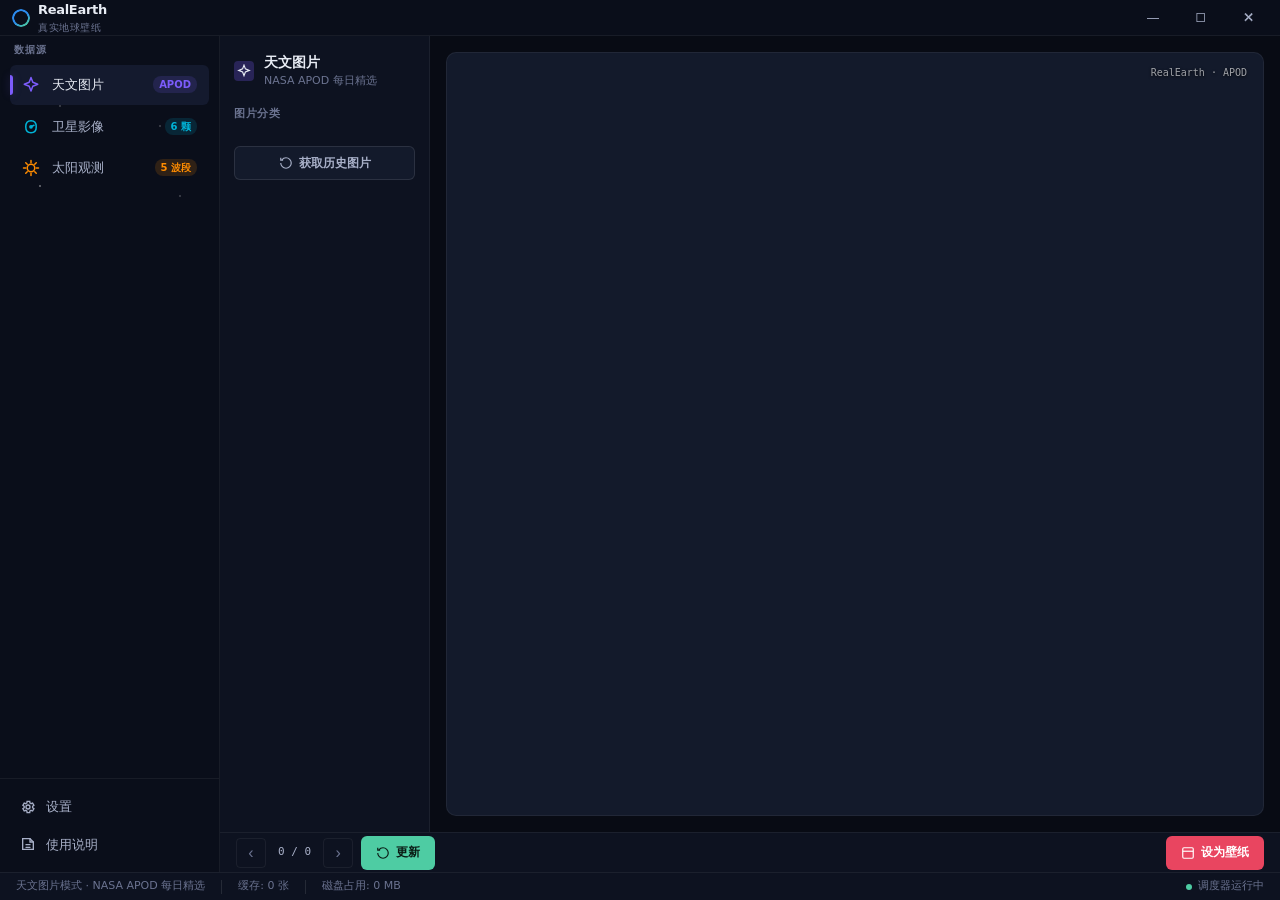
==== commit c216a88e: "feat: 应用自定义 favicon 作为 exe 图标与标题栏左上角 logo - spec 增加 icon 参数指向 favicon-256.ico（spec 被 gitignore，不提交） " ====
--- a/web/index.html
+++ b/web/index.html
@@ -11,7 +11,7 @@
     <!-- ===================== 标题栏 ===================== -->
     <div class="titlebar" id="titlebar">
       <div class="brand">
-        <div class="brand-icon"></div>
+        <img class="brand-icon" src="logo.png" alt="RealEarth" draggable="false" />
         <div class="brand-text">
           <div class="brand-name">RealEarth</div>
           <div class="brand-sub">真实地球壁纸</div>
--- a/web/styles.css
+++ b/web/styles.css
@@ -101,15 +101,12 @@
 .titlebar-spacer { display: none; }
 .sidebar-brand { display: none; }
 .brand-icon {
-  width: 16px; height: 16px; border-radius: 50%;
-  background: linear-gradient(135deg, #2D8CF0, #4ECCA3);
-  box-shadow: 0 0 8px rgba(45,140,240,0.5);
-  position: relative;
-}
-.brand-icon::after {
-  content: ""; position: absolute; inset: 4px;
-  border-radius: 50%; background: var(--bg-sidebar);
-}
+  width: 18px; height: 18px;
+  border-radius: 50%;
+  object-fit: cover;
+  -webkit-user-drag: none;
+}
+.brand-icon::after { display: none; }
 .brand-name {
   font-size: 13px; font-weight: 700; letter-spacing: -0.3px;
   color: var(--text-primary);
